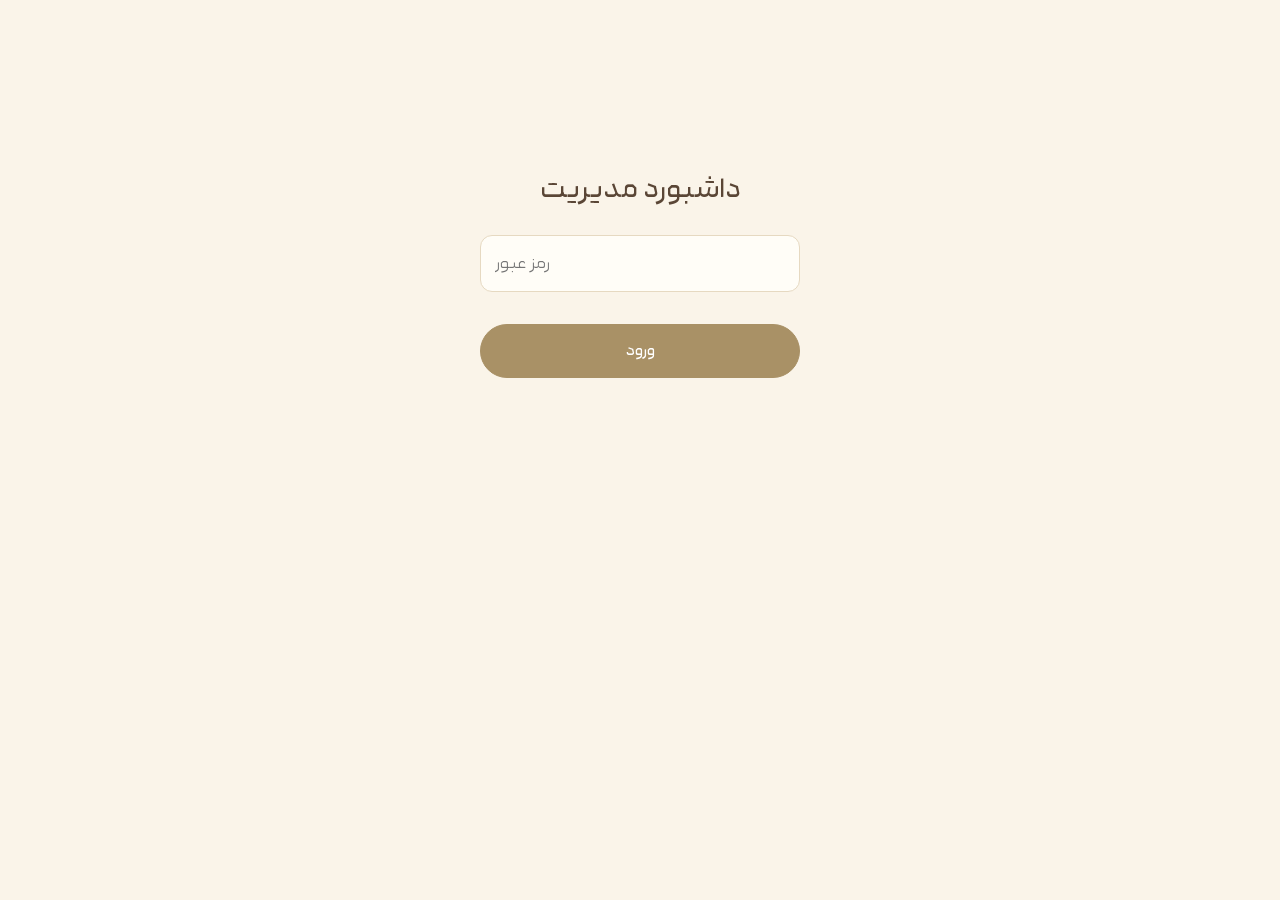
==== dashboard.html @ c66f65f5 "Add files via upload" ====
<!DOCTYPE html>
<html lang="fa" dir="rtl"><head><meta charset="utf-8"><meta name="viewport" content="width=device-width,initial-scale=1">
<meta name="robots" content="noindex,nofollow"><title>داشبورد</title><link rel="stylesheet" href="style.css">
<style>
body{padding:24px 16px 60px}.w{max-width:760px;margin:auto}
.top{display:flex;justify-content:space-between;align-items:center;gap:10px}
.grid{display:grid;grid-template-columns:1fr 1fr;gap:12px;margin:18px 0}
.card{background:#fffdf7;border:1px solid var(--line);border-radius:14px;padding:14px}
.card b.n{display:block;font-size:2rem;font-weight:300;text-align:center}
.yes b.n{color:#5f7a54}.no b.n{color:#a4584c}
ul{list-style:none;padding:0;margin-top:8px}li{display:flex;justify-content:space-between;align-items:center;gap:8px;padding:6px 0;border-top:1px solid var(--line);font-size:.95rem}
li p{white-space:pre-wrap;color:var(--soft);font-size:.88rem;line-height:1.8}
.d{border:0;background:none;color:#a4584c;cursor:pointer;font:inherit;padding:6px 8px;min-height:36px}
#lg{max-width:320px;margin:16vh auto;text-align:center}
h3{font-weight:500;margin:26px 0 6px}
</style></head><body><div class="w">
<form id="lg" hidden><h2>داشبورد مدیریت</h2><input id="p" type="password" placeholder="رمز عبور" dir="ltr" required autofocus><p class="err" id="er"></p><button class="btn fill">ورود</button></form>
<div id="app" hidden>
<div class="top"><h2>داشبورد · اسما و علی</h2><button class="btn" id="out">خروج</button></div>
<div class="grid"><div class="card yes"><b class="n" id="ny">۰</b><div style="text-align:center">حاضر می‌شوند</div><ul id="ly"></ul></div><div class="card no"><b class="n" id="nn">۰</b><div style="text-align:center">حاضر نمی‌شوند</div><ul id="ln"></ul></div></div>
<h3>پیام‌های دیوار (<span id="nm">۰</span>)</h3><div class="card"><ul id="lm"></ul></div>
</div></div>
<script src="config.js"></script><script src="db.js"></script>
<script>
const {watch,del,login,logout,onUser}=DB;
const $=s=>document.querySelector(s),fa=n=>Number(n).toLocaleString('fa-IR');
const row=(col,x,sub)=>{const li=document.createElement('li'),d=document.createElement('div');d.append(Object.assign(document.createElement('span'),{textContent:x.name}));
if(sub){d.append(Object.assign(document.createElement('p'),{textContent:x.text}))}
const b=Object.assign(document.createElement('button'),{className:'d',textContent:'حذف'});b.onclick=()=>confirm('حذف شود؟')&&del(col,x.id);li.append(d,b);return li};
let on=false;
onUser(u=>{$('#lg').hidden=!!u;$('#app').hidden=!u;if(u&&!on){on=true;
watch('rsvps',(l,e)=>{if(!l){$('#ly').textContent='خطا: '+(e?.code||'');return}
const y=l.filter(x=>x.attending),n=l.filter(x=>!x.attending);$('#ny').textContent=fa(y.length);$('#nn').textContent=fa(n.length);
$('#ly').replaceChildren(...y.map(x=>row('rsvps',x)));$('#ln').replaceChildren(...n.map(x=>row('rsvps',x)))});
watch('messages',l=>{if(!l)return;$('#nm').textContent=fa(l.length);$('#lm').replaceChildren(...l.map(x=>row('messages',x,1)))})}});
$('#lg').onsubmit=async e=>{e.preventDefault();try{await login($('#p').value)}catch{$('#er').textContent='رمز عبور اشتباه است'}};
$('#out').onclick=async()=>{await logout();location.reload()};
</script></body></html>
---- style.css ----
@font-face{font-family:IranNastaliq;src:url(fonts/IranNastaliq.ttf);font-weight:400;font-display:swap}
@font-face{font-family:Lahzeh;src:url(fonts/Lahzeh-Light.ttf);font-weight:300;font-display:swap}
@font-face{font-family:Lahzeh;src:url(fonts/Lahzeh-Regular.ttf);font-weight:400;font-display:swap}
@font-face{font-family:Lahzeh;src:url(fonts/Lahzeh-Medium.ttf);font-weight:500 700;font-display:swap}
:root{--hh:max(53vw,min(100svh,100vw),380px);--bg:#faf4e9;--ink:#5a4636;--soft:#8c7a68;--gold:#a99166;--sage:#8f9d85;--line:#e6d9c1;--wax:#8c3d3b}
*{box-sizing:border-box;margin:0}
html{scroll-behavior:smooth}
body{background:var(--bg);color:var(--ink);font-family:Lahzeh,Tahoma,sans-serif;font-weight:300;line-height:2.1;overflow-x:hidden}
body.lock{overflow:hidden;height:100svh}
.en{font-family:'Cormorant Garamond',serif;direction:ltr}
.wrap{position:relative;max-width:560px;margin:auto;padding:56px 22px;text-align:center}
h2{font-weight:400;font-size:1.65rem;line-height:1.7;margin-bottom:6px}
h2 small{display:block;font-size:1.2rem;color:var(--gold);font-style:italic;font-weight:300}
.deco{position:absolute;pointer-events:none;color:var(--gold);opacity:.22}
.wrap>*:not(.deco){position:relative}
/* mono */
.mono{display:flex;align-items:baseline;justify-content:center;direction:ltr;font-family:'Cormorant Garamond',serif;font-size:7cqw;line-height:1.2;color:var(--ink);font-weight:300;white-space:nowrap}
.mono>*{flex-shrink:0;overflow:hidden}
.mono>i,.mono .amp,.mono .r{max-width:0;opacity:0}
.mono>i{font-style:normal}
.mono .amp{color:var(--gold);font-style:italic}
.mono .r{display:flex}
.mono.play>i{animation:ks 2.1s ease-in-out forwards}
.mono.play .amp{animation:ka 2.1s ease-in-out forwards}
.mono.play .r{animation:kr 2.1s ease-in-out forwards}
.mono.play .r i{animation:ki 2.1s ease-in-out both}
@keyframes kr{0%{max-width:0;opacity:0}28%{max-width:var(--wA);opacity:1}52%{max-width:var(--wA)}100%{max-width:var(--wr);opacity:1}}
@keyframes ka{0%,30%{max-width:0;opacity:0;padding:0}68%,100%{max-width:var(--wa);opacity:1;padding:0 .14em}}
@keyframes ks{0%,58%{max-width:0;opacity:0}100%{max-width:var(--ws);opacity:1}}
@keyframes ki{0%,52%{opacity:0}100%{opacity:1}}
.mono.fin>i,.mono.fin .r{max-width:none;opacity:1}
.mono.fin .amp{max-width:none;opacity:1;padding:0 .14em}
.mono.measure>i,.mono.measure .amp,.mono.measure .r{max-width:none!important;opacity:1!important;animation:none!important}
.mono.measure .amp{padding:0 .14em!important}
/* scene */
#scene{position:fixed;inset:0;z-index:60;background:#f4ead8;display:flex;flex-direction:column;align-items:center;justify-content:center;transition:opacity 1.1s ease,background-color 1.7s ease}
#scene.out{opacity:0;pointer-events:none}
#env{position:relative;width:min(86vw,440px,calc((100svh - 150px)*1.47));aspect-ratio:100/68;container-type:inline-size;perspective:1100px;cursor:pointer;-webkit-tap-highlight-color:transparent}
#env>*{position:absolute}
.cback{inset:0;background:#eee3cc;border-radius:3px;box-shadow:0 22px 40px -20px #5a4630}
.cfront,.pnl{inset:0;width:100%;height:100%;overflow:visible}
.cfront{z-index:2;transition:opacity .8s ease}
.pnl{z-index:3;transition:transform 1.15s cubic-bezier(.55,0,.25,1),opacity .5s .7s;filter:drop-shadow(0 2px 3px #5a463040)}
#pl{transform-origin:0 50%}#pr{transform-origin:100% 50%}
#env.open #pl{transform:rotateY(-125deg);opacity:0}
#env.open #pr{transform:rotateY(125deg);opacity:0}
#env.open2 .cfront{opacity:0}
#seal{left:50%;top:50%;width:25%;aspect-ratio:1;transform:translate(-50%,-50%);z-index:6;transition:opacity .5s,transform .7s}
#seal svg{width:100%;height:100%;filter:drop-shadow(0 3px 3px #3a2a1050)}
#seal span{position:absolute;inset:0;display:grid;place-items:center;font-family:'Cormorant Garamond',serif;font-size:11.8cqw;font-weight:500;color:#5a4126;text-shadow:0 1px 0 #ffffff55,0 -1px 0 #00000050;padding-bottom:4%;padding-left:3%}
#env.open #seal{opacity:0;transform:translate(-50%,-50%) scale(1.18)}
#env.shake #seal{animation:sh .35s}
@keyframes sh{25%{transform:translate(-50%,-50%) rotate(-5deg)}75%{transform:translate(-50%,-50%) rotate(5deg)}}
.letter{left:0;top:0;transform-origin:0 0;z-index:1;container-type:inline-size;transition:transform 1.3s cubic-bezier(.45,0,.2,1);background:var(--bg);will-change:transform;backface-visibility:hidden}
.letter::before{content:"";position:absolute;inset:0;z-index:-1;box-shadow:0 calc(16px*var(--inv,1)) calc(38px*var(--inv,1)) calc(-16px*var(--inv,1)) #5a4630aa;transition:opacity 1s}
.letter.fin::before{opacity:0}
.letter.top{z-index:8}
.letter img{display:block;width:100%}
.letter .mono{position:absolute;left:0;right:0;top:19%;opacity:0}
.hint{margin-top:26px;color:var(--soft);font-size:.98rem;text-align:center;transition:opacity .6s;animation:pulse 2.6s ease-in-out infinite}
#scene.go .hint{opacity:0;animation:none}
@keyframes pulse{50%{opacity:.45}}
#flyA{position:fixed;z-index:70;font-family:'Cormorant Garamond',serif;font-weight:500;color:#5a4126;line-height:1;pointer-events:none;transform-origin:0 0}
/* hero */
.intro{margin-top:-20px;max-width:560px}
.intro .names-fa{font-size:1.3rem;color:var(--soft);letter-spacing:.06em}
.date{font-size:1.5rem;font-weight:500;margin-top:8px}.date2{color:var(--soft);font-size:.95rem}
.invite{margin-top:26px;font-size:1.05rem}.invite b{font-weight:500}
#cd{direction:ltr;display:flex;justify-content:center;gap:clamp(12px,4vw,26px);margin-top:34px}
#cd div{min-width:58px;border-top:1px solid var(--line);padding-top:8px}
#cd b{display:block;font-weight:300;font-size:2rem;line-height:1.4}#cd span{font-size:.82rem;color:var(--soft)}
.facts{display:grid;gap:18px;margin-top:28px}
.fact{border-top:1px solid var(--line);padding-top:14px}.fact .k{color:var(--gold);font-size:1.15rem;font-style:italic}
.mapwrap{margin-top:26px;border-radius:200px 200px 14px 14px;overflow:hidden;border:1px solid var(--line);box-shadow:0 14px 40px -24px #7a6648}
.mapwrap iframe{width:100%;height:320px;border:0;display:block;filter:sepia(.25) saturate(.8)}
.btns{display:flex;flex-wrap:wrap;gap:10px;justify-content:center;margin-top:16px}
.btn{font:inherit;font-weight:400;font-size:.95rem;padding:10px 24px;border-radius:40px;border:1px solid var(--gold);color:var(--ink);background:transparent;text-decoration:none;cursor:pointer;transition:.25s;min-height:44px}
.btn:hover,.btn.fill{background:var(--gold);color:#fff}
:is(.btn,input,textarea,select,.note):focus-visible{outline:2px solid var(--sage);outline-offset:3px}
form{margin:24px auto 0;text-align:right;display:grid;gap:16px}
label{font-size:.95rem;color:var(--soft);display:block}
input:not([type=radio]),textarea{width:100%;font:inherit;font-weight:300;font-size:1rem;color:var(--ink);background:#fffdf7;border:1px solid var(--line);border-radius:12px;padding:11px 14px}
textarea{min-height:110px;resize:vertical}
.choice{display:grid;grid-template-columns:1fr 1fr;gap:10px}
.choice label{margin:0;cursor:pointer}.choice input{position:absolute;opacity:0;width:0}
.choice span{display:block;text-align:center;padding:12px 6px;border:1px solid var(--line);border-radius:14px;color:var(--ink);background:#fffdf7;transition:.25s;font-size:.95rem}
.choice input:checked+span{background:var(--sage);border-color:var(--sage);color:#fff}
.choice input:focus-visible+span{outline:2px solid var(--gold);outline-offset:2px}
.thanks{margin:24px auto 0;padding:34px 22px;border:1px solid var(--line);border-radius:200px 200px 16px 16px;background:#fffdf7}
.thanks .en{font-size:1.7rem;color:var(--gold);font-style:italic}
[hidden]{display:none!important}.err{color:#a4584c;font-size:.9rem}
#board{display:flex;flex-wrap:wrap;justify-content:center;gap:18px;margin-top:30px}
.note{width:calc(50% - 9px);min-height:150px;padding:20px 14px 14px;text-align:right;cursor:pointer;border:0;font:inherit;color:var(--ink);box-shadow:0 10px 22px -14px #6b5a3e;border-radius:3px 3px 26px 3px;transition:transform .3s;position:relative}
.note:hover{transform:rotate(0)!important}
.note::before{content:"";position:absolute;top:-9px;left:50%;width:50px;height:17px;margin-left:-25px;background:#ffffff88;border:1px solid #0001}
.note p{display:-webkit-box;-webkit-line-clamp:5;-webkit-box-orient:vertical;overflow:hidden;font-size:.92rem;line-height:1.9}
.note h4,.big h4{font-weight:500;margin-top:8px;font-size:.86rem;color:var(--soft)}
dialog{border:0;background:transparent;padding:18px;max-width:100vw}
dialog::backdrop{background:#463a2dcc;backdrop-filter:blur(3px)}
.big{width:min(88vw,430px);padding:42px 28px 28px;border-radius:4px 4px 44px 4px;text-align:right;position:relative;animation:pop .45s cubic-bezier(.2,.9,.3,1.2)}
.big p{white-space:pre-wrap;font-size:1.08rem;line-height:2.2;max-height:55vh;overflow:auto}
.x{position:absolute;top:6px;left:12px;background:none;border:0;font-size:1.8rem;cursor:pointer;color:var(--ink);padding:4px 10px}
@keyframes pop{from{transform:scale(.6) rotate(-6deg);opacity:0}}
footer{padding:30px 20px 60px;text-align:center;color:var(--soft);font-size:1.5rem}
@media(prefers-reduced-motion:reduce){.hint{animation:none}}

.hero{position:relative;overflow:hidden;height:var(--hh)}
.hw{position:absolute;top:0;left:50vw;transform:translateX(-50%);height:var(--hh);width:calc(var(--hh)*1.9222);container-type:inline-size}
.hw img{display:block;width:100%;height:100%;-webkit-mask-image:linear-gradient(#000 76%,transparent);mask-image:linear-gradient(#000 76%,transparent)}
.hw .mono{position:absolute;left:0;right:0;top:19%;will-change:transform}
.hw .sub{position:absolute;left:0;right:0;top:12%;text-align:center;font-size:2.8cqw;line-height:1.3;font-style:italic;color:var(--gold);opacity:0;transition:opacity 1.2s ease .3s}
.hw.show .sub{opacity:1}
.letter::after{content:"";position:absolute;inset:0;background:linear-gradient(transparent 76%,var(--bg));opacity:0;transition:opacity 1.6s ease;pointer-events:none}
.letter.fin::after{opacity:1}
#scene.zoom{background:var(--bg)}
#scene.zoom .cback{opacity:0;transition:opacity 1.2s ease}
@media(min-width:900px){.wrap{max-width:640px}}
body.lock .intro,body.lock main,body.lock footer{opacity:0}
.intro,main,footer{transition:opacity 1.1s ease .2s}
.hw .nfa{position:absolute;left:0;right:0;top:33.5%;text-align:center;font-family:IranNastaliq,Lahzeh,serif;font-weight:400;font-size:4.6cqw;line-height:1.6;color:var(--soft);opacity:0;transition:opacity 2.2s ease}
.hw.fa .nfa{opacity:.62}
.invite .sign{display:block;margin-top:14px;color:var(--soft)}
.invite{font-size:.88rem;margin-inline:-10px}.invite .ln{display:block;text-wrap:balance}
.hw .scue{position:absolute;left:0;right:0;bottom:4%;margin:auto;width:40px;height:64px;padding:0;border:0;background:none;color:var(--gold);cursor:pointer;opacity:0;pointer-events:none;transition:opacity 1.2s ease 1.2s;-webkit-tap-highlight-color:transparent}
.hw .scue svg{display:block;width:22px;height:40px;margin:auto;animation:cue 2.2s ease-in-out infinite}
.hw.fa .scue{opacity:.75;pointer-events:auto}
body.scrolled .hw .scue{opacity:0;pointer-events:none;transition-delay:0s;transition-duration:.4s}
@keyframes cue{0%,100%{transform:translateY(0);opacity:.6}50%{transform:translateY(9px);opacity:1}}
@media(prefers-reduced-motion:reduce){.hw .scue svg{animation:none}}
.snd{position:fixed;top:14px;left:14px;z-index:70;width:42px;height:42px;border-radius:50%;border:1px solid #cbb68a;background:#fffdf8e6;color:#8a6d3b;display:grid;place-items:center;padding:0;cursor:pointer;box-shadow:0 2px 8px #5a46302e;opacity:0;pointer-events:none;transition:opacity .8s ease;-webkit-tap-highlight-color:transparent}
body.opened .snd{opacity:.9;pointer-events:auto}
.snd svg{width:20px;height:20px}
.snd .w{transition:opacity .2s}.snd.off .w{opacity:0}.snd .x{opacity:0}.snd.off .x{opacity:1}
svg.pnl{overflow:hidden}
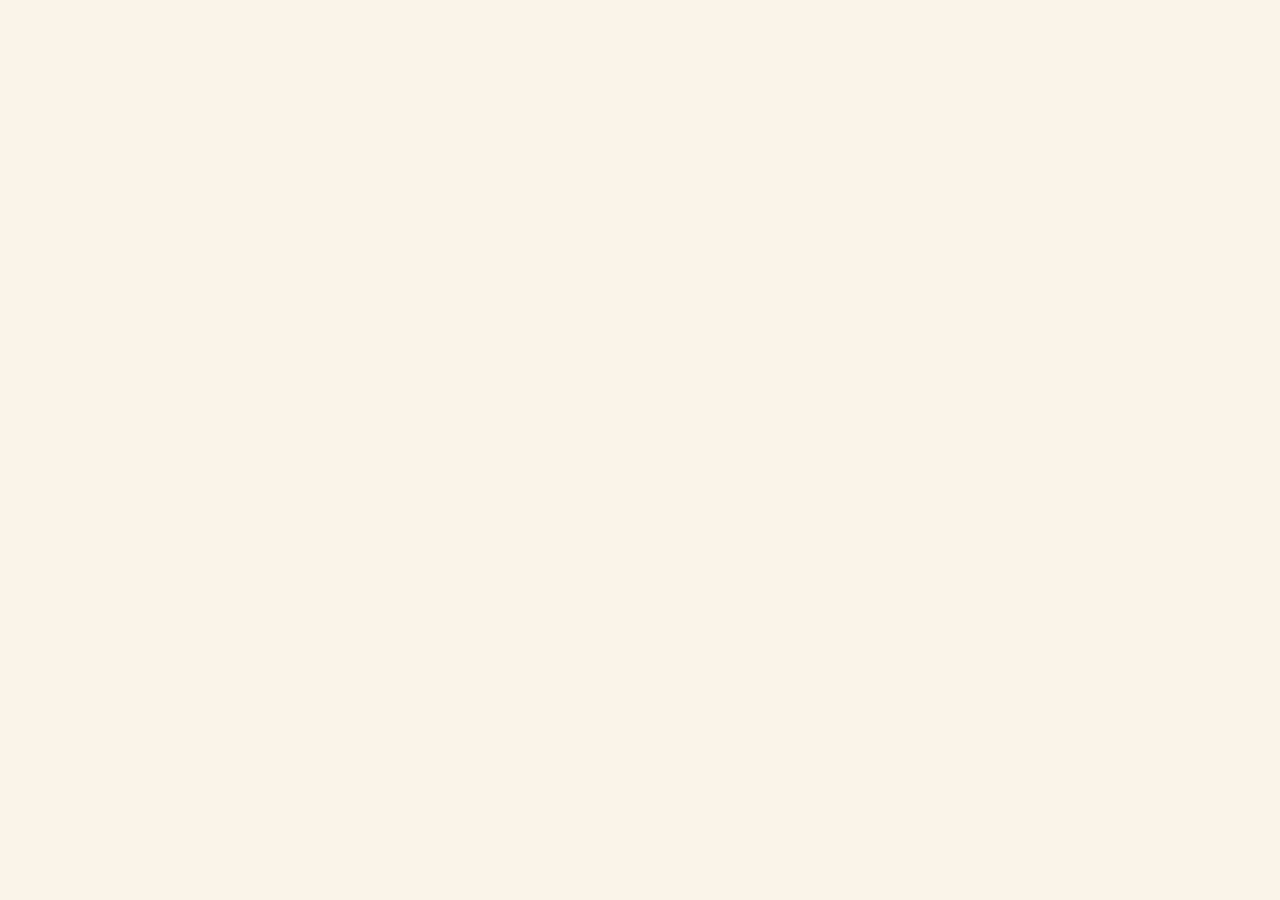
==== commit 6cc0e179: "Add files via upload" ====
--- a/dashboard.html
+++ b/dashboard.html
@@ -13,26 +13,44 @@
 .d{border:0;background:none;color:#a4584c;cursor:pointer;font:inherit;padding:6px 8px;min-height:36px}
 #lg{max-width:320px;margin:16vh auto;text-align:center}
 h3{font-weight:500;margin:26px 0 6px}
+.demo{background:#fbeee8;border:1px solid #e3b9ab;color:#8a4a3c;border-radius:12px;padding:10px 14px;font-size:.88rem;line-height:1.9;margin:14px 0}
+li.mi{align-items:flex-start;flex-direction:column;gap:6px;padding:12px 0}li.mi.pn{background:#fbf5e4;margin:0 -10px;padding:12px 10px;border-radius:10px}
+li.mi b{font-weight:500}li.mi small{color:var(--soft);margin-inline-start:8px}
+.ops{display:flex;gap:4px;flex-wrap:wrap}.ops .d{border:1px solid var(--line);border-radius:8px;color:var(--ink);font-size:.82rem;background:#fffdf7;min-width:40px}
+.ops .d:disabled{opacity:.35;cursor:default}.ops .pin.on{background:#f1e3b8;border-color:#c9ad5e}.ops .del{color:#a4584c}
 </style></head><body><div class="w">
 <form id="lg" hidden><h2>داشبورد مدیریت</h2><input id="p" type="password" placeholder="رمز عبور" dir="ltr" required autofocus><p class="err" id="er"></p><button class="btn fill">ورود</button></form>
 <div id="app" hidden>
+<div class="demo" id="demo" hidden>⚠️ <b>حالت آزمایشی:</b> Firebase هنوز وصل نشده؛ پیام‌ها فقط در همین مرورگر ذخیره می‌شوند و مهمان‌های دیگر آن‌ها را نمی‌بینند. طبق README مقادیر را در config.js بگذارید.</div>
 <div class="top"><h2>داشبورد · اسما و علی</h2><button class="btn" id="out">خروج</button></div>
 <div class="grid"><div class="card yes"><b class="n" id="ny">۰</b><div style="text-align:center">حاضر می‌شوند</div><ul id="ly"></ul></div><div class="card no"><b class="n" id="nn">۰</b><div style="text-align:center">حاضر نمی‌شوند</div><ul id="ln"></ul></div></div>
-<h3>پیام‌های دیوار (<span id="nm">۰</span>)</h3><div class="card"><ul id="lm"></ul></div>
+<h3>پیام‌های دیوار (<span id="nm">۰</span>)</h3><p style="color:var(--soft);font-size:.86rem;margin-bottom:8px">با «سنجاق» پیام را بالای دیوار نگه دارید؛ با ▲ و ▼ ترتیب نمایش را تغییر دهید. همان ترتیب روی سایت دیده می‌شود.</p><div class="card"><ul id="lm"></ul></div>
 </div></div>
 <script src="config.js"></script><script src="db.js"></script>
 <script>
-const {watch,del,login,logout,onUser}=DB;
+const {watch,del,upd,login,logout,onUser}=DB;
 const $=s=>document.querySelector(s),fa=n=>Number(n).toLocaleString('fa-IR');
 const row=(col,x,sub)=>{const li=document.createElement('li'),d=document.createElement('div');d.append(Object.assign(document.createElement('span'),{textContent:x.name}));
 if(sub){d.append(Object.assign(document.createElement('p'),{textContent:x.text}))}
 const b=Object.assign(document.createElement('button'),{className:'d',textContent:'حذف'});b.onclick=()=>confirm('حذف شود؟')&&del(col,x.id);li.append(d,b);return li};
+const fmt=t=>new Date(t).toLocaleString('fa-IR',{dateStyle:'short',timeStyle:'short'});
+const mrow=(x,i,l)=>{const li=document.createElement('li');li.className='mi'+(x.pin?' pn':'');
+const h=document.createElement('div');h.append(Object.assign(document.createElement('b'),{textContent:(x.pin?'📌 ':'')+x.name}),Object.assign(document.createElement('small'),{textContent:fmt(x.at)}),Object.assign(document.createElement('p'),{textContent:x.text}));
+const ops=document.createElement('div');ops.className='ops';
+const btn=(t,cls,fn,dis)=>{const b=Object.assign(document.createElement('button'),{className:'d '+cls,textContent:t,disabled:!!dis});b.onclick=fn;return b};
+const same=y=>!!y.pin===!!x.pin,up=l.slice(0,i).reverse().find(same),dn=l.slice(i+1).find(same);
+const swap=async y=>{const a=DB.eo(x),b=DB.eo(y);await Promise.all([upd('messages',x.id,{ord:b}),upd('messages',y.id,{ord:a})])};
+ops.append(btn('▲','up',()=>swap(up),!up),btn('▼','dn',()=>swap(dn),!dn),
+btn(x.pin?'برداشتن سنجاق':'سنجاق','pin'+(x.pin?' on':''),()=>upd('messages',x.id,{pin:!x.pin,ord:-Date.now()})),
+btn('حذف','del',()=>confirm('این پیام حذف شود؟')&&del('messages',x.id)));
+li.append(h,ops);return li};
+$('#demo').hidden=!DB.demo;
 let on=false;
 onUser(u=>{$('#lg').hidden=!!u;$('#app').hidden=!u;if(u&&!on){on=true;
 watch('rsvps',(l,e)=>{if(!l){$('#ly').textContent='خطا: '+(e?.code||'');return}
 const y=l.filter(x=>x.attending),n=l.filter(x=>!x.attending);$('#ny').textContent=fa(y.length);$('#nn').textContent=fa(n.length);
 $('#ly').replaceChildren(...y.map(x=>row('rsvps',x)));$('#ln').replaceChildren(...n.map(x=>row('rsvps',x)))});
-watch('messages',l=>{if(!l)return;$('#nm').textContent=fa(l.length);$('#lm').replaceChildren(...l.map(x=>row('messages',x,1)))})}});
-$('#lg').onsubmit=async e=>{e.preventDefault();try{await login($('#p').value)}catch{$('#er').textContent='رمز عبور اشتباه است'}};
+watch('messages',l=>{if(!l)return;l=DB.order(l);$('#nm').textContent=fa(l.length);$('#lm').replaceChildren(...l.map((x,i)=>mrow(x,i,l)))})}});
+$('#lg').onsubmit=async e=>{e.preventDefault();try{await login($('#p').value);if(DB.demo)location.reload()}catch{$('#er').textContent='رمز عبور اشتباه است'}};
 $('#out').onclick=async()=>{await logout();location.reload()};
 </script></body></html>
--- a/style.css
+++ b/style.css
@@ -66,7 +66,7 @@
 .intro .names-fa{font-size:1.3rem;color:var(--soft);letter-spacing:.06em}
 .date{font-size:1.5rem;font-weight:500;margin-top:8px}.date2{color:var(--soft);font-size:.95rem}
 .invite{margin-top:26px;font-size:1.05rem}.invite b{font-weight:500}
-#cd{direction:ltr;display:flex;justify-content:center;gap:clamp(12px,4vw,26px);margin-top:34px}
+#cd{direction:ltr;display:flex;justify-content:center;gap:clamp(12px,4vw,26px);margin-top:14px}
 #cd div{min-width:58px;border-top:1px solid var(--line);padding-top:8px}
 #cd b{display:block;font-weight:300;font-size:2rem;line-height:1.4}#cd span{font-size:.82rem;color:var(--soft)}
 .facts{display:grid;gap:18px;margin-top:28px}
@@ -132,3 +132,6 @@
 .snd svg{width:20px;height:20px}
 .snd .w{transition:opacity .2s}.snd.off .w{opacity:0}.snd .x{opacity:0}.snd.off .x{opacity:1}
 svg.pnl{overflow:hidden}
+.cdt{margin-top:40px;font-size:1.05rem;font-weight:500;color:var(--gold);text-align:center}
+.cdt::before,.cdt::after{content:"";display:inline-block;width:26px;height:1px;background:var(--line);vertical-align:middle;margin:0 10px}
+.note.pinned::after{content:"📌";position:absolute;top:-14px;right:10px;font-size:1.05rem;filter:drop-shadow(0 1px 1px #0003)}
